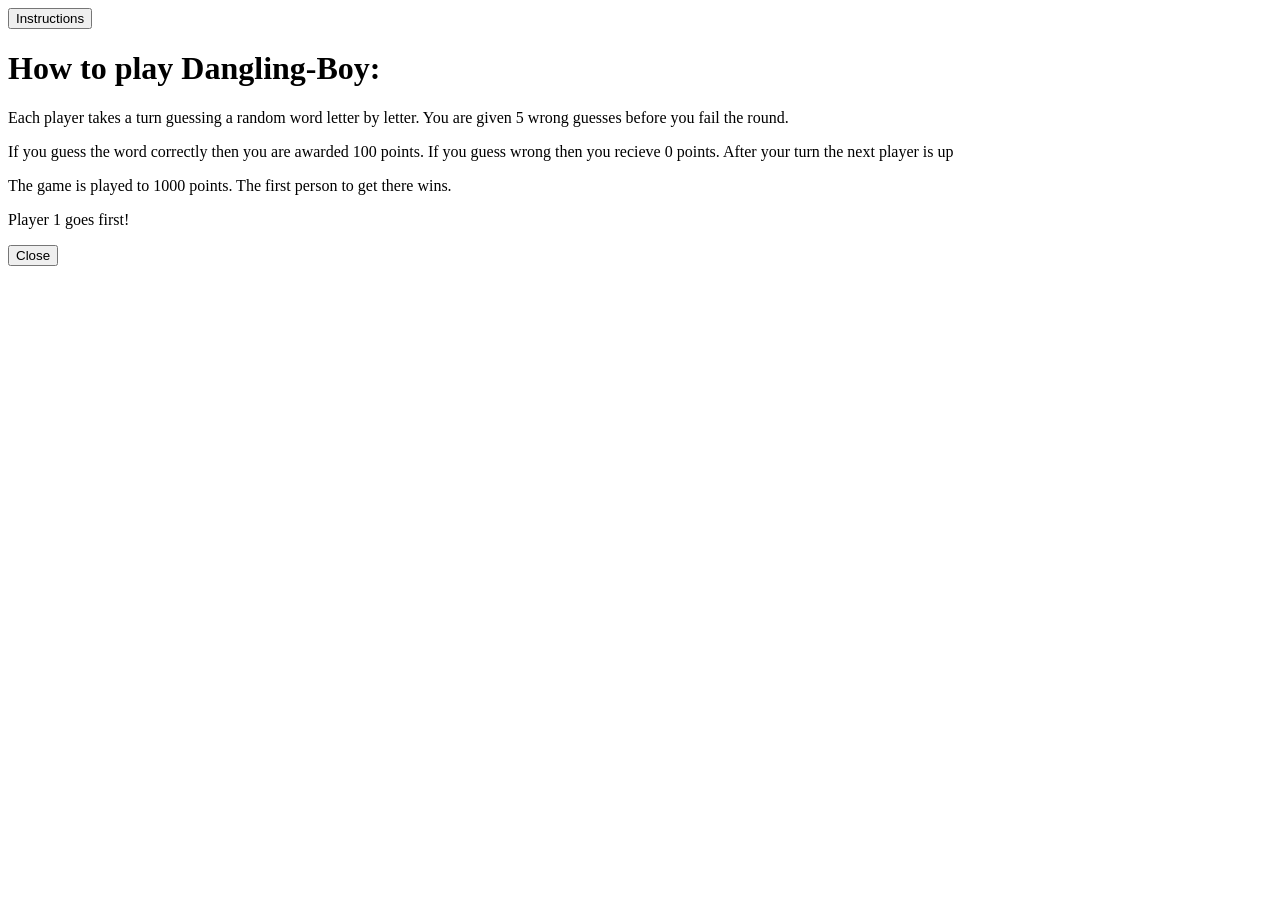
==== index.html @ 08b8f9a0 "add all header links and script also instructions div" ====
<!DOCTYPE html>
<html lang="en">
<head>
    <meta charset="UTF-8">
    <meta name="viewport" content="width=device-width, initial-scale=1.0">
    <title>Document</title>
    <link rel="stylesheet" href="style.css">
    <link href="https://fonts.googleapis.com/css2?family=Baloo+Tamma+2:wght@600&display=swap" rel="stylesheet">
    <script src="https://code.jquery.com/jquery-3.5.0.js" integrity="sha256-r/AaFHrszJtwpe+tHyNi/XCfMxYpbsRg2Uqn0x3s2zc=" crossorigin="anonymous" defer></script>
    <script src="app.js" defer></script>
    <title>Document</title>
</head>
<body>

    <div class="main-container">
        <div class="header">
            <button class="modal-buttons" id="openModal">Instructions</button>
            <div id="modal">
                <div id="modal-textbox">
                    <h1>How to play Dangling-Boy:</h1>
                    <p>Each player takes a turn guessing a random word letter by letter. You are given 5 wrong guesses before you fail the round.</p>
                    <p>If you guess the word correctly then you are awarded 100 points. If you guess wrong then you recieve 0 points. After your turn the next player is up</p>
                    <p>The game is played to 1000 points. The first person to get there wins.</p>
                    <p>Player 1 goes first!</p>
                    <div id="modal-footer">
                        <button class="modal-buttons" id="close" href="#">Close</button>
                    </div>
                </div>

            </div>
        </div>
    </div>
    
</body>
</html>
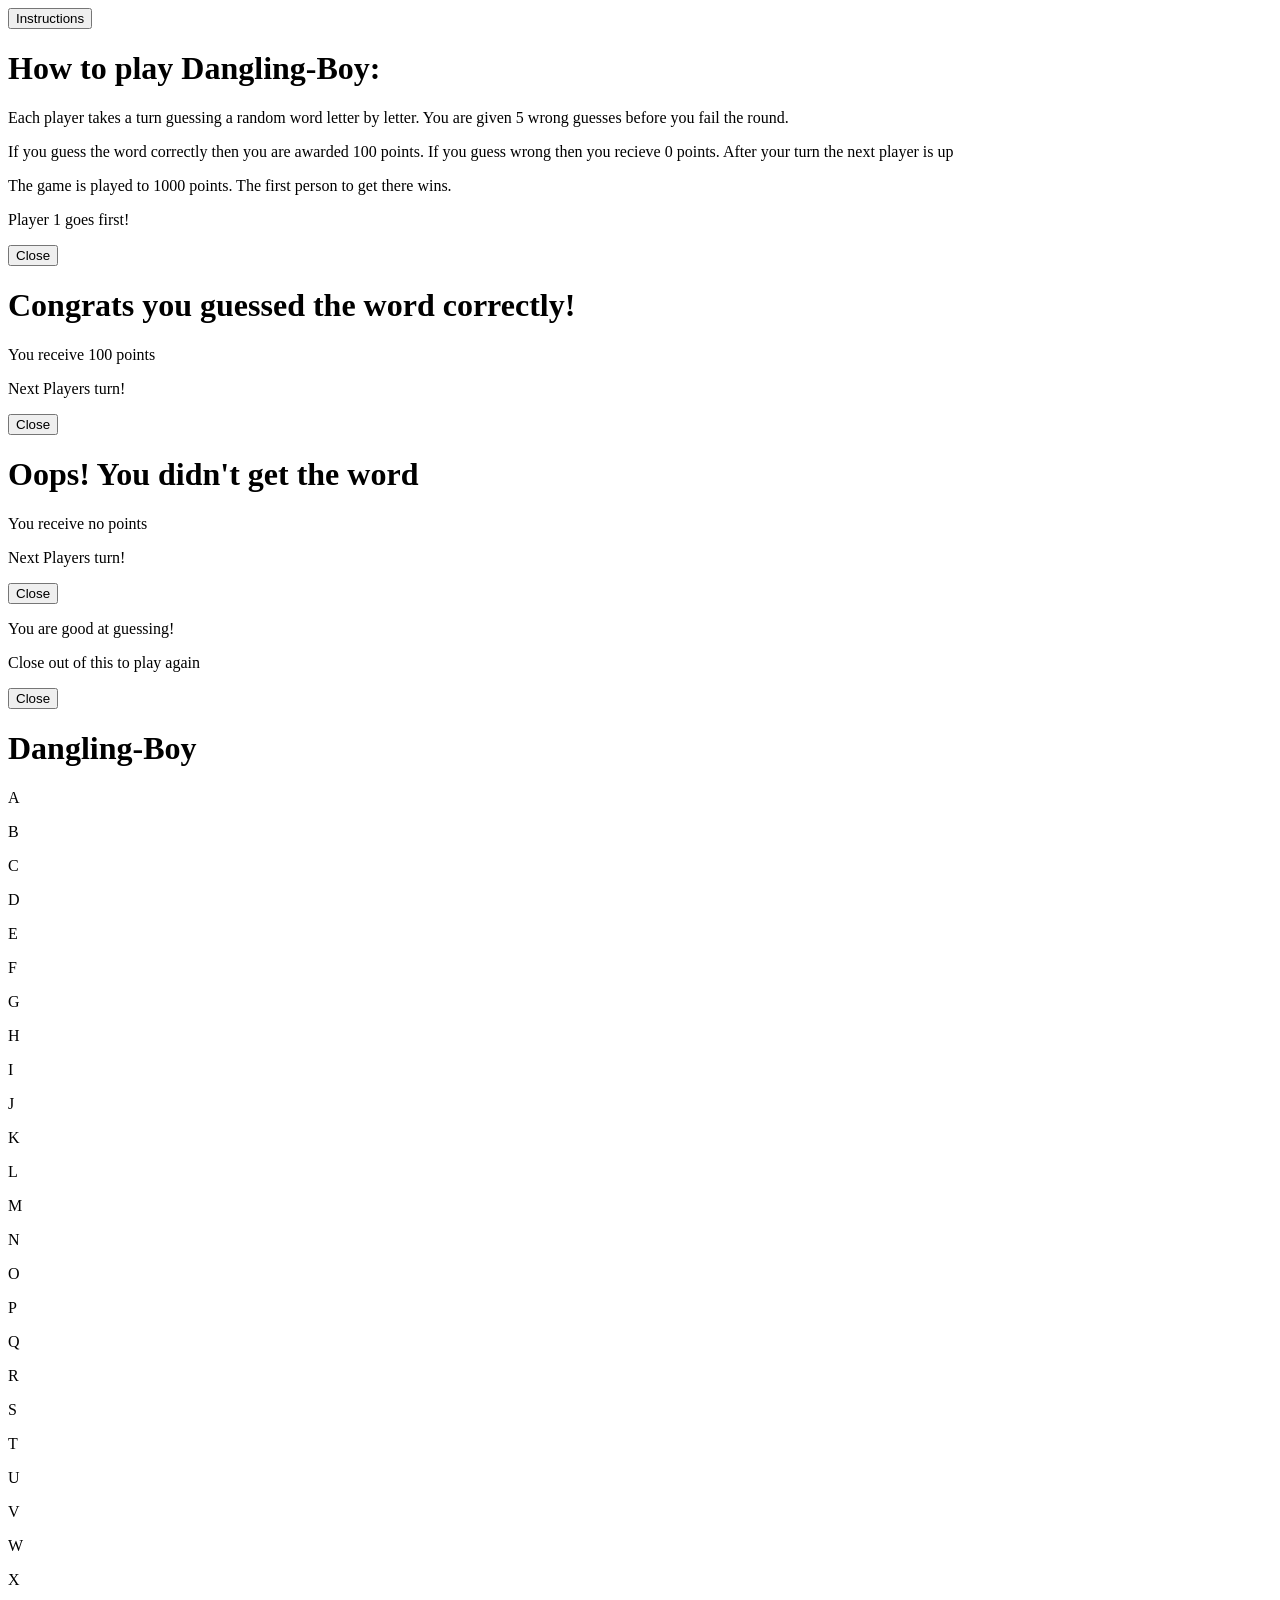
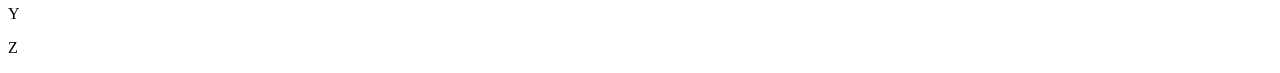
==== commit 29a97b5a: "create character bord" ====
--- a/index.html
+++ b/index.html
@@ -28,6 +28,148 @@
                 </div>
 
             </div>
+            <div id="modal2">
+                <div id="modal-textbox2">
+                    <h1>Congrats you guessed the word correctly!</h1>
+                    <p>You receive 100 points</p>
+                    <p>Next Players turn!</p>
+                    <div id="modal-footer2">
+                        <button class="modal-buttons2" id="close2" href="#">Close</button>
+                    </div>
+                </div>
+            </div>
+            <div id="modal3">
+                <div id="modal-textbox3">
+                    <h1>Oops! You didn't get the word</h1>
+                    <p>You receive no points</p>
+                    <p>Next Players turn!</p>
+                    <div id="modal-footer3">
+                        <button class="modal-buttons3" id="close3" href="#">Close</button>
+                    </div>
+                </div>
+            </div>
+            <div id="modal4">
+                <div id="modal-textbox4">
+                    <div class="win-modal-header">
+                    </div>
+                    <p>You are good at guessing!</p>
+                    <p>Close out of this to play again</p>
+                    <div id="modal-footer4">
+                        <button class="modal-buttons4" id="close4" href="#">Close</button>
+                    </div>
+                </div>
+            </div>
+            <h1 id="heading">Dangling-Boy</h1>
+        </div>
+        <div class="content">
+            <div class="btn-container">
+                <div class="btn-row">
+                    <div class="button">
+                        <p>A</p>
+                    </div>
+                    <div class="button">
+                        <p>B</p>
+                    </div>
+                    <div class="button">
+                        <p>C</p>
+                    </div>
+                </div>
+                <div class="btn-row">
+                    <div class="button">
+                        <p>D</p>
+                    </div>
+                    <div class="button">
+                        <p>E</p>
+                    </div>
+                    <div class="button">
+                        <p>F</p>    
+                    </div>
+                </div>
+                <div class="btn-row">
+                    <div class="button">
+                        <p>G</p>
+                    </div>
+                    <div class="button">
+                        <p>H</p>
+                    </div>
+                    <div class="button">
+                        <p>I</p>
+                    </div>
+                </div>
+                <div class="btn-row">
+                    <div class="button">
+                        <p>J</p>
+                    </div>
+                    <div class="button">
+                        <p>K</p>
+                    </div>
+                    <div class="button">
+                        <p>L</p>
+                    </div>
+                </div>
+                <div class="btn-row">
+                    <div class="button">
+                        <p>M</p>
+                    </div>
+                    <div class="button">
+                        <p>N</p>
+                    </div>
+                    <div class="button">
+                        <p>O</p>
+                    </div>
+                </div>
+                <div class="btn-row">
+                    <div class="button">
+                        <p>P</p>
+                    </div>
+                    <div class="button">
+                        <p>Q</p>
+                    </div>
+                    <div class="button">
+                       <p>R</p> 
+                    </div>
+                </div>
+                <div class="btn-row">
+                    <div class="button">
+                        <p>S</p>
+                    </div>
+                    <div class="button">
+                        <p>T</p>
+                    </div>
+                    <div class="button">
+                        <p>U</p>
+                    </div>
+                </div>
+                <div class="btn-row">
+                    <div class="button">
+                        <p>V</p>
+                    </div>
+                    <div class="button">
+                        <p>W</p>
+                    </div>
+                    <div class="button">
+                        <p>X</p>
+                    </div>
+                </div>
+                <div class="btn-row">
+                    <div class="button">
+                        <p>Y</p>
+                    </div>
+                    <div class="button">
+                        <p>Z</p>
+                    </div>
+                </div>
+            </div>
+ 
+
+
+
+
+
+
+
+
+            </div>
         </div>
     </div>
     
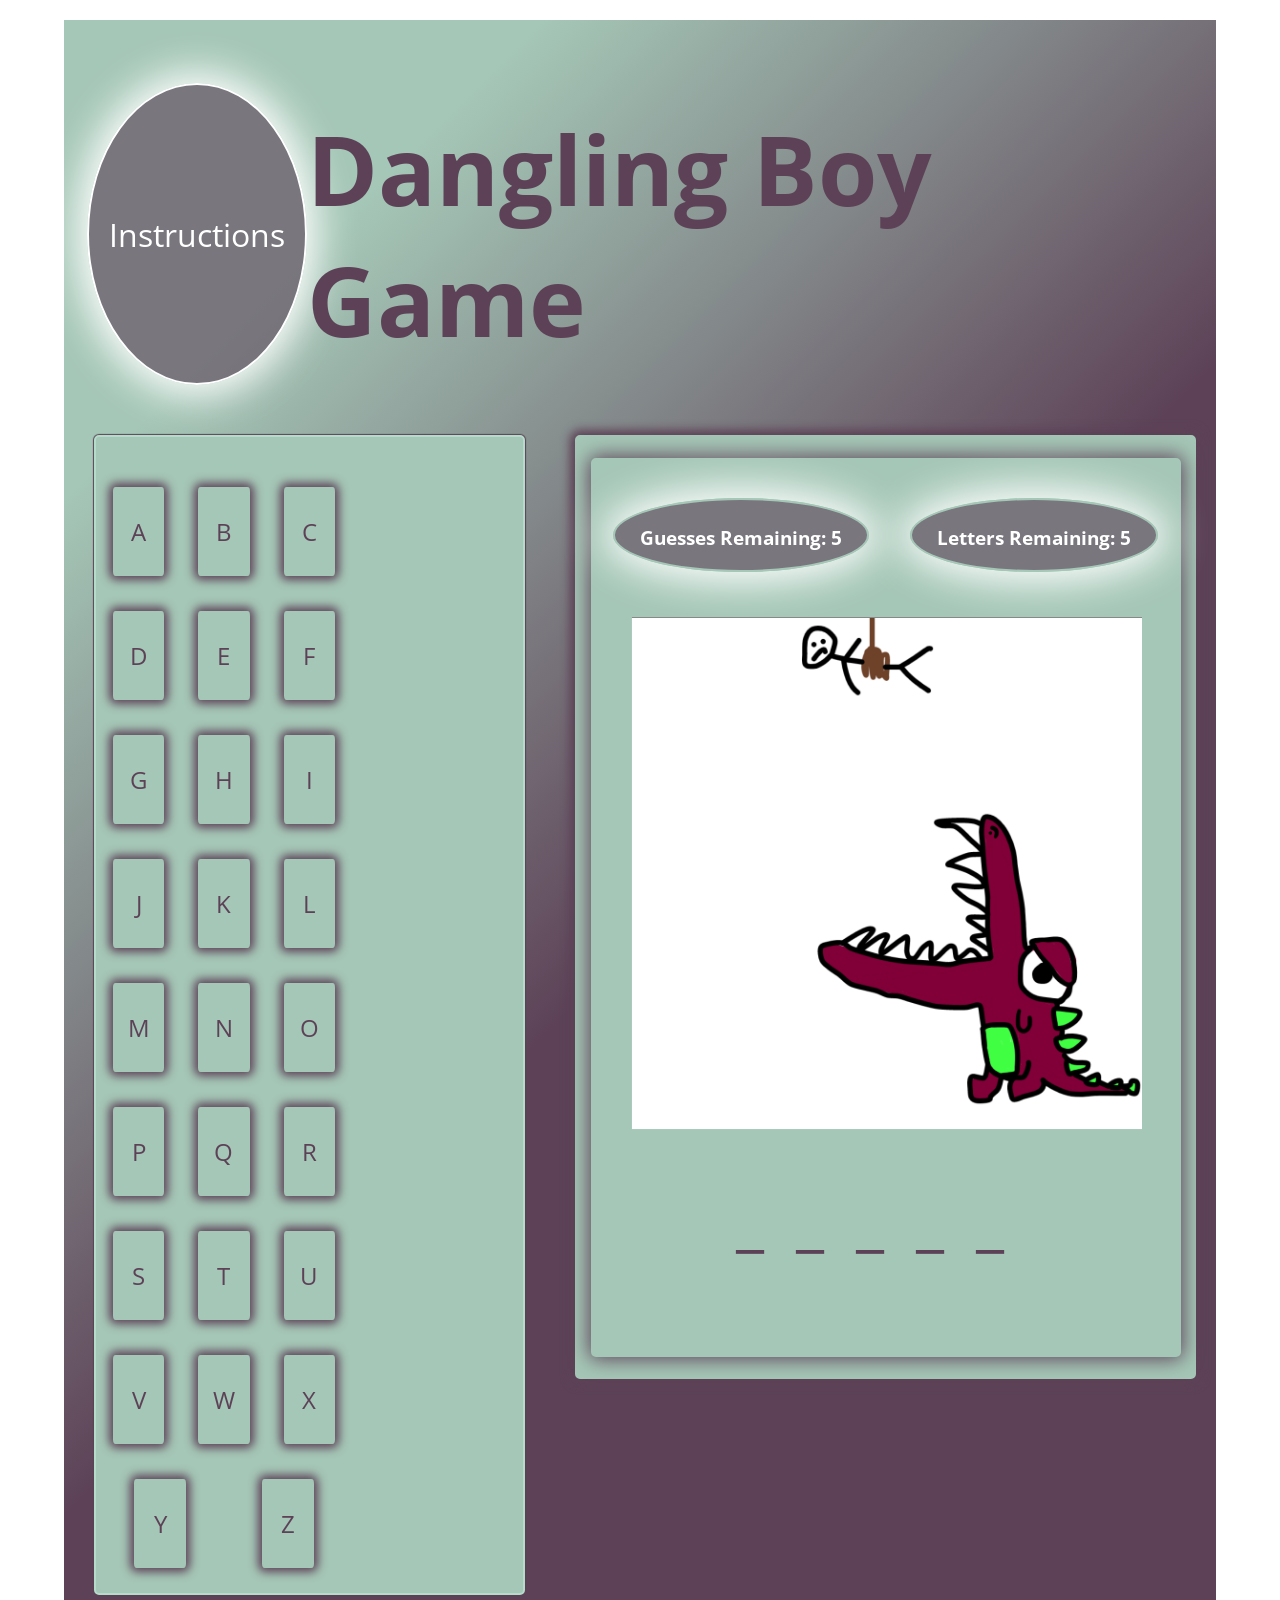
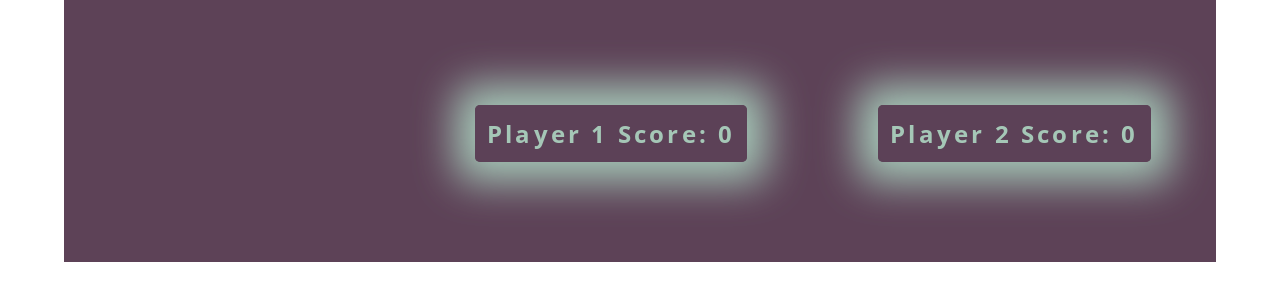
==== commit ac5ce810: "make style but its still need works" ====
--- a/index.html
+++ b/index.html
@@ -5,7 +5,7 @@
     <meta name="viewport" content="width=device-width, initial-scale=1.0">
     <title>Document</title>
     <link rel="stylesheet" href="style.css">
-    <link href="https://fonts.googleapis.com/css2?family=Baloo+Tamma+2:wght@600&display=swap" rel="stylesheet">
+    <link href="https://fonts.googleapis.com/css2?family=Open+Sans+Condensed:wght@300&display=swap" rel="stylesheet">
     <script src="https://code.jquery.com/jquery-3.5.0.js" integrity="sha256-r/AaFHrszJtwpe+tHyNi/XCfMxYpbsRg2Uqn0x3s2zc=" crossorigin="anonymous" defer></script>
     <script src="app.js" defer></script>
     <title>Document</title>
@@ -59,7 +59,7 @@
                     </div>
                 </div>
             </div>
-            <h1 id="heading">Dangling-Boy</h1>
+            <h1 id="heading">Dangling Boy Game</h1>
         </div>
         <div class="content">
             <div class="btn-container">
@@ -159,19 +159,33 @@
                         <p>Z</p>
                     </div>
                 </div>
+            </div> <div class="hangman-container">
+                <div class="inner-hangman-container">
+                    <div class="counter">
+
+                    </div>
+                    <div class="hangman">
+                        <div id="hangman-pictures" class="image1">
+                        </div>
+                    </div>
+                    <div class="guess-container">
+                    </div>
+                </div>
             </div>
- 
-
-
-
-
-
-
-
-
+        </div>
+        <div class="score-bar">
+            <div class="empty-space">
+            </div>
+            <div class="scores">
+                <div class="playerOne">
+                </div>
+                <div class="playerTwo">
+                </div>
             </div>
         </div>
     </div>
+
+</div>
     
 </body>
 </html>
--- a/style.css
+++ b/style.css
@@ -0,0 +1,361 @@
+@keyframes rainbow {
+    0% { color: rgb(157, 116, 116); }
+    11% { color: rgb(176, 105, 121); }
+    22% { color: rgb(191, 75, 91);}
+    33% { color: rgb(184, 96, 64);}
+    44% { color: rgb(181, 129, 65); }
+    55% { color: rgb(86, 199, 86); }
+    66% { color: rgb(175, 184, 80); }
+    77% { color: rgb(76, 106, 130); }
+    88% { color: rgb(132, 92, 145);}
+    100% { color: rgb(126, 87, 126); }
+  }
+* {
+    font-family: 'Open Sans Condensed', sans-serif;
+    padding:20px 0px;
+}
+body {
+    margin: 0;
+    padding: 0;
+}
+.main-container {
+    display: flex;
+    flex-direction: column;
+    background-color: #5d4257 ;
+    background-image: linear-gradient(315deg, #5d4257 50%, #a5c7b7 84%);
+    height: 90%;
+    width: 90%;
+    margin: 0 auto;
+    color: #5d4257;
+}
+.header {
+    display: flex;
+    justify-content: center;
+    margin-left: 2%;
+    margin-top: 2%;
+    font-size: 3rem;
+}
+#heading {
+    animation: rainbow;
+    animation-duration: 10s;
+    animation-iteration-count: infinite;
+    animation-timing-function: linear;
+}
+#modal {
+	background-color: rgba(93, 66, 87,0.4);
+	position: fixed;
+	top: 0;
+	left: 0;
+	height: 100%;
+	width: 100%;
+	z-index: 1;
+    overflow: auto;
+    font-size: .8rem;
+    display: none;
+}
+#modal-textbox {
+	background-color: #a5c7b7;
+	height: 550px;
+	width: 750px;
+	border-radius: 2px;
+	margin: 150px auto;
+    box-shadow: 0  0 4px 4px;
+    padding: 2%;
+    line-height: 300%;
+    font-size: .6rem;
+}
+#modal-footer {
+	text-align: right;
+}
+.modal-buttons { 
+	padding: 0px 20px;
+	background-color: rgba(93, 66, 87,.6);
+	border: none;
+	outline: none;
+	border-radius: 50%;
+    cursor: pointer;
+    border: 2px solid white;
+    box-shadow: 0  0 40px 10px;
+    font-size: 2rem; 
+    color: white;  
+}
+#modal-textbox p {
+    font-size: 1.7rem;
+}
+#modal-textbox h1 {
+    color: #a5c7b7;
+    font-size: 2rem;
+}
+#modal2 {
+	background-color:rgba(93, 66, 87,.6);
+	position: fixed;
+	top: 0;
+	left: 0;
+	height: 100%;
+	width: 100%;
+	z-index: 1;
+    overflow: auto;
+    font-size: .8rem;
+    display: none;
+}
+#modal-textbox2 {
+	background-color: rgb(93, 66, 87);
+	height: 350px;
+	width: 550px;
+	border-radius: 2px;
+	margin: 150px auto;
+    box-shadow: 0  0 4px 4px;
+    padding: 2%;
+    line-height: 300%;
+    font-size: .8rem;
+}
+#modal-footer2 {
+	text-align: right;
+}
+.modal-buttons2 {
+	padding: 14px 18px;
+	background-color: rgb(93, 66, 87);
+	border: none;
+	outline: none;
+	border-radius: 3px;
+    cursor: pointer;
+    border: 2px solid rgb(93, 66, 87);
+    box-shadow: 0  0 2px 2px;
+    font-size: 2rem;
+}
+#modal-textbox2 p {
+    font-size: 1.7rem;
+}
+#modal-textbox2 h1 {
+    color: #a5c7b7;
+    font-size: 2rem;
+}
+#modal3 {
+	background-color: rgb(93, 66, 87);
+	position: fixed;
+	top: 0;
+	left: 0;
+	height: 100%;
+	width: 100%;
+	z-index: 1;
+    overflow: auto;
+    font-size: .8rem;
+    display: none;
+}
+#modal-textbox3 {
+	background-color:rgb(93, 66, 87);
+	height: 350px;
+	width: 550px;
+	border-radius: 2px;
+	margin: 150px auto;
+    box-shadow: 0  0 4px 4px;
+    padding: 2%;
+    line-height: 300%;
+    font-size: .8rem;
+}
+#modal-footer3 {
+	text-align: right;
+}
+.modal-buttons3 {
+	padding: 14px 18px;
+	background-color:rgb(93, 66, 87);
+	border: none;
+	outline: none;
+	border-radius: 3px;
+    cursor: pointer;
+    border: 2px solid rgba(93, 66, 87,.6);
+    box-shadow: 0  0 2px 2px;
+    font-size: 2rem;
+}
+#modal-textbox3 p {
+    font-size: 1.7rem;
+}
+#modal-textbox3 h1 {
+    color: #a5c7b7;
+    font-size: 2rem;
+}
+#modal4 {
+	background-color: rgb(93, 66, 87);
+	position: fixed;
+	top: 0;
+	left: 0;
+	height: 100%;
+	width: 100%;
+	z-index: 1;
+    overflow: auto;
+    font-size: .8rem;
+    display: none;
+}
+#modal-textbox4 {
+    background-color: rgb(93, 66, 87);
+    /* #a5c7b7; */
+	height: 400px;
+	width: 500px;
+	border-radius: 2px;
+	margin: 150px auto;
+    box-shadow: 0  0 4px 4px;
+    padding: 2%;
+    line-height: 300%;
+    font-size: .8rem;
+    z-index: 1;
+}
+#modal-footer4 {
+	text-align: right;
+}
+.modal-buttons4 {
+	padding: 14px 18px;
+	background-color: rgb(93, 66, 87);
+	border: none;
+	outline: none;
+	border-radius: 3px;
+    cursor: pointer;
+    border: 2px solid rgb(93, 66, 87);
+    box-shadow: 0  0 2px 2px;
+    font-size: 2rem;
+}
+#modal-textbox4 p {
+    font-size: 1.7rem;
+}
+#modal-textbox4 h1 {
+    color: #a5c7b7;
+    font-size: 2rem;
+}
+h1 {
+    margin: 0 auto;
+}
+.content {
+    display: flex;
+}
+
+
+
+
+.btn-container {
+    display: flex;
+    flex-direction: column;
+    justify-content: space-evenly;
+    margin: 10px 30px;
+    background-color: #a5c7b7;
+    border-radius: 5px;
+    border: 2px solid #b5dcca;
+    box-shadow: 0 0 1px 1px;
+    
+    width: 45%;
+}
+.btn-row{
+    height: 6vh;
+    width: 20vw;
+    display: flex;
+    justify-content: space-around;
+    margin-top: 10px;
+    margin-bottom: 20px;
+}
+.button { 
+    display: flex;
+    justify-content: center;
+    align-items: center;
+    height: 90%;
+    width: 20%;
+    border-radius: 5%;
+    background-color: #a5c7b7;
+    box-shadow: 0 0 10px 4px;
+    font-size: 1.5rem;
+    cursor: pointer;
+}
+.hangman-container {
+    display: flex;
+    flex-direction: column;
+    justify-content: center;
+    width: 65%;
+    background-color:  #a5c7b7;
+    margin: 10px 20px;
+    height: 900px;
+    
+    border-radius: 5px;
+    border: 2px solid #a5c7b7;
+    box-shadow: 0 0 10px 5px;
+}
+.inner-hangman-container {
+    display: flex;
+    flex-direction: column;
+    width: 95%;
+    height: 95%;
+    margin-left: 2.2%;
+    background-color: #a5c7b7;
+    box-shadow: 0 0 20px 2px;
+    border-radius: 5px;
+    border: 2px solid #a5c7b7;
+}
+.counter {
+    display: flex;
+    margin: 0 0;
+    padding: 0 0;
+    justify-content: space-around;
+    height: 13%;
+}
+.guesses-remaining {
+    border: 2px solid #a5c7b7;
+    border-radius: 50%;
+    background-color:rgba(93, 66, 87,.6);
+    box-shadow: 0 0 40px 10px;
+    padding: 25px;
+    color: white;
+}
+.letters-remaining {
+    border: 2px solid #a5c7b7;
+    border-radius: 50%;
+    background-color:rgba(93, 66, 87,.6);
+    box-shadow: 0 0 40px 10px;
+    padding: 25px;
+    color: white;
+}
+.hangman {
+    height: 95%;
+    display: flex;
+    justify-content: center;
+    align-items: center;
+}
+#hangman-pictures {
+    height: 90%;
+    width: 90%;
+}
+.guess-container {
+    display: flex;
+    justify-content: center;
+    align-content: center;
+    height: 25%;
+    font-size: 5vw;
+    letter-spacing: 2rem;
+}
+/* .guess {
+    margin-bottom: 10%;
+} */
+.score-bar {
+    display: flex;
+    flex-direction: row;
+    /* margin-bottom: 5%;  */
+}
+.empty-space {
+    width: 30%;
+}
+.scores {
+    display: flex;
+    flex-direction: row;
+    justify-content: space-around;
+    width: 70%;
+    letter-spacing: .2rem;
+}
+.scores h2 {
+    border: 2px solid rgba(93, 66, 87,.6);
+    border-radius: 5px;
+    background-color:rgba(93, 66, 87,.6);
+    box-shadow: 0 0 40px 20px;
+    padding: 10px;
+    color: #a5c7b7;
+}
+.image1 {
+    background-image: url(img/first.png);
+    background-size: contain;
+    background-repeat: no-repeat;
+    background-position: center;
+}
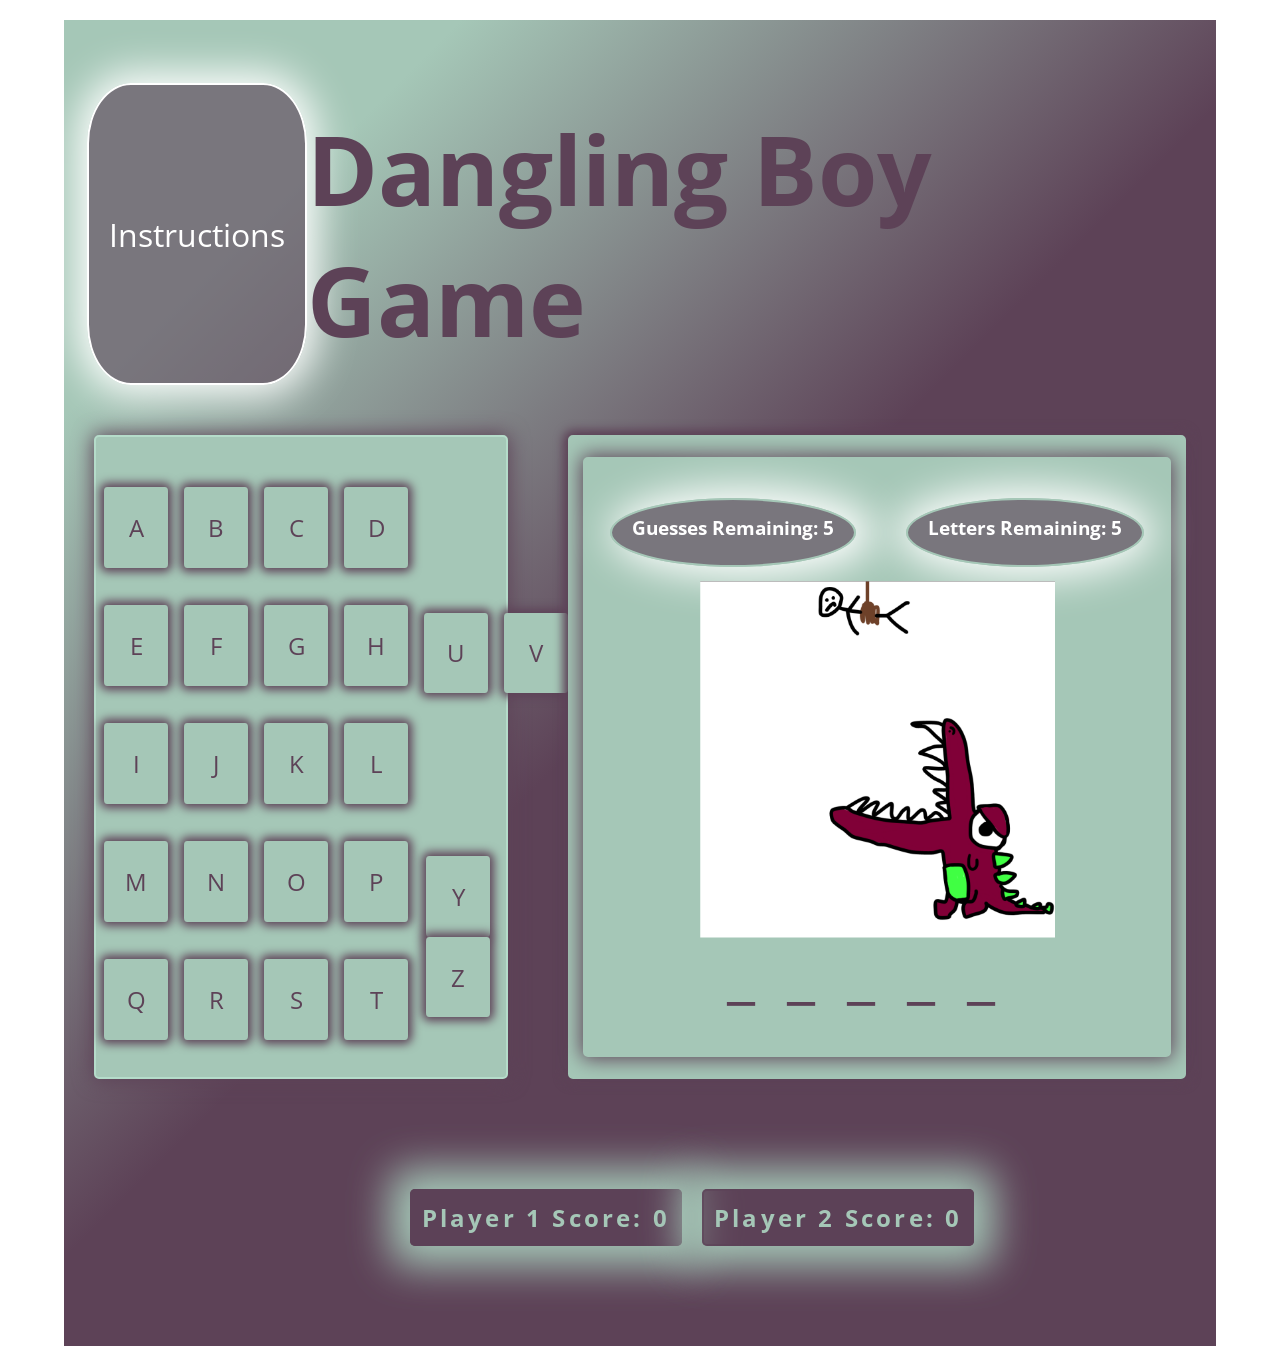
==== commit bef2af19: "make style" ====
--- a/index.html
+++ b/index.html
@@ -18,21 +18,20 @@
             <div id="modal">
                 <div id="modal-textbox">
                     <h1>How to play Dangling-Boy:</h1>
-                    <p>Each player takes a turn guessing a random word letter by letter. You are given 5 wrong guesses before you fail the round.</p>
-                    <p>If you guess the word correctly then you are awarded 100 points. If you guess wrong then you recieve 0 points. After your turn the next player is up</p>
-                    <p>The game is played to 1000 points. The first person to get there wins.</p>
-                    <p>Player 1 goes first!</p>
+                    <p>Each player takes a turn guessing a random word letter by letter. You are given 5 wrong guesses before you fail the round.
+                    <br/>If you guess the word correctly then you are awarded 100 points. If you guess wrong then you recieve 0 points. After your turn the next player is up<br/>
+                    The game is played to 1000 points. The first person to get there wins.
+                    <br/>Player 1 goes first!</p>
                     <div id="modal-footer">
                         <button class="modal-buttons" id="close" href="#">Close</button>
                     </div>
                 </div>
-
             </div>
             <div id="modal2">
                 <div id="modal-textbox2">
-                    <h1>Congrats you guessed the word correctly!</h1>
-                    <p>You receive 100 points</p>
-                    <p>Next Players turn!</p>
+                    <p>Congrats you guessed the word correctly!<br/>
+                    You receive 100 points
+                    <br/>Next Players turn!</p>
                     <div id="modal-footer2">
                         <button class="modal-buttons2" id="close2" href="#">Close</button>
                     </div>
@@ -40,9 +39,8 @@
             </div>
             <div id="modal3">
                 <div id="modal-textbox3">
-                    <h1>Oops! You didn't get the word</h1>
-                    <p>You receive no points</p>
-                    <p>Next Players turn!</p>
+                    <p>Oops! You didn't get the word
+                    <br>You receive no points<br/>Next Players turn!</p>
                     <div id="modal-footer3">
                         <button class="modal-buttons3" id="close3" href="#">Close</button>
                     </div>
@@ -52,8 +50,8 @@
                 <div id="modal-textbox4">
                     <div class="win-modal-header">
                     </div>
-                    <p>You are good at guessing!</p>
-                    <p>Close out of this to play again</p>
+                    <p>You are good at guessing!<br/>
+                    Close out of this to play again</p>
                     <div id="modal-footer4">
                         <button class="modal-buttons4" id="close4" href="#">Close</button>
                     </div>
@@ -73,30 +71,28 @@
                     <div class="button">
                         <p>C</p>
                     </div>
-                </div>
-                <div class="btn-row">
                     <div class="button">
                         <p>D</p>
                     </div>
+                </div>
+                <div class="btn-row">
                     <div class="button">
                         <p>E</p>
                     </div>
                     <div class="button">
                         <p>F</p>    
                     </div>
-                </div>
-                <div class="btn-row">
                     <div class="button">
                         <p>G</p>
                     </div>
                     <div class="button">
                         <p>H</p>
                     </div>
+                </div>
+                <div class="btn-row">
                     <div class="button">
                         <p>I</p>
                     </div>
-                </div>
-                <div class="btn-row">
                     <div class="button">
                         <p>J</p>
                     </div>
@@ -117,30 +113,28 @@
                     <div class="button">
                         <p>O</p>
                     </div>
-                </div>
-                <div class="btn-row">
                     <div class="button">
                         <p>P</p>
                     </div>
+                </div>
+                <div class="btn-row">
                     <div class="button">
                         <p>Q</p>
                     </div>
                     <div class="button">
                        <p>R</p> 
                     </div>
-                </div>
-                <div class="btn-row">
                     <div class="button">
                         <p>S</p>
                     </div>
                     <div class="button">
                         <p>T</p>
                     </div>
+                </div>
+                <div class="btn-row">
                     <div class="button">
                         <p>U</p>
                     </div>
-                </div>
-                <div class="btn-row">
                     <div class="button">
                         <p>V</p>
                     </div>
@@ -151,9 +145,9 @@
                         <p>X</p>
                     </div>
                 </div>
-                <div class="btn-row">
+                <div class="btn-r">
                     <div class="button">
-                        <p>Y</p>
+                        <p class="last">Y</p>
                     </div>
                     <div class="button">
                         <p>Z</p>
--- a/style.css
+++ b/style.css
@@ -55,7 +55,7 @@
 }
 #modal-textbox {
 	background-color: #a5c7b7;
-	height: 550px;
+	height: 350px;
 	width: 750px;
 	border-radius: 2px;
 	margin: 150px auto;
@@ -72,7 +72,7 @@
 	background-color: rgba(93, 66, 87,.6);
 	border: none;
 	outline: none;
-	border-radius: 50%;
+	border-radius: 20%;
     cursor: pointer;
     border: 2px solid white;
     box-shadow: 0  0 40px 10px;
@@ -80,14 +80,14 @@
     color: white;  
 }
 #modal-textbox p {
-    font-size: 1.7rem;
+    font-size: 1.4rem;
 }
 #modal-textbox h1 {
-    color: #a5c7b7;
-    font-size: 2rem;
+    color: white;
+    font-size: 1.6rem;
 }
 #modal2 {
-	background-color:rgba(93, 66, 87,.6);
+    background-color:rgba(93, 66, 87,.6);
 	position: fixed;
 	top: 0;
 	left: 0;
@@ -99,8 +99,8 @@
     display: none;
 }
 #modal-textbox2 {
-	background-color: rgb(93, 66, 87);
-	height: 350px;
+    background-color: rgb(93, 66, 87);
+	height: 250px;
 	width: 550px;
 	border-radius: 2px;
 	margin: 150px auto;
@@ -113,25 +113,27 @@
 	text-align: right;
 }
 .modal-buttons2 {
-	padding: 14px 18px;
-	background-color: rgb(93, 66, 87);
+    padding: 0px 20px;
+	background-color: rgba(93, 66, 87,.6);
 	border: none;
 	outline: none;
-	border-radius: 3px;
-    cursor: pointer;
-    border: 2px solid rgb(93, 66, 87);
-    box-shadow: 0  0 2px 2px;
+	border-radius: 20%;
+    cursor: pointer;
+    border: 2px solid white;
+    box-shadow: 0  0 40px 10px;
+    font-size: 2rem; 
+    color: white; 
+}
+#modal-textbox2 p {
+    font-size: 1.9rem;
+    color: #a5c7b7;
+}
+#modal-textbox2 h1 {
+    color: #a5c7b7;
     font-size: 2rem;
 }
-#modal-textbox2 p {
-    font-size: 1.7rem;
-}
-#modal-textbox2 h1 {
-    color: #a5c7b7;
-    font-size: 2rem;
-}
 #modal3 {
-	background-color: rgb(93, 66, 87);
+    background-color:rgba(93, 66, 87,.6);
 	position: fixed;
 	top: 0;
 	left: 0;
@@ -143,8 +145,8 @@
     display: none;
 }
 #modal-textbox3 {
-	background-color:rgb(93, 66, 87);
-	height: 350px;
+    background-color: rgb(93, 66, 87);
+	height: 250px;
 	width: 550px;
 	border-radius: 2px;
 	margin: 150px auto;
@@ -157,25 +159,23 @@
 	text-align: right;
 }
 .modal-buttons3 {
-	padding: 14px 18px;
-	background-color:rgb(93, 66, 87);
+	padding: 0px 20px;
+	background-color: rgba(93, 66, 87,.6);
 	border: none;
 	outline: none;
-	border-radius: 3px;
-    cursor: pointer;
-    border: 2px solid rgba(93, 66, 87,.6);
-    box-shadow: 0  0 2px 2px;
-    font-size: 2rem;
+	border-radius: 20%;
+    cursor: pointer;
+    border: 2px solid white;
+    box-shadow: 0  0 40px 10px;
+    font-size: 2rem; 
+    color: white;  
 }
 #modal-textbox3 p {
-    font-size: 1.7rem;
-}
-#modal-textbox3 h1 {
-    color: #a5c7b7;
-    font-size: 2rem;
+    font-size: 1.9rem;
+    color: #a5c7b7;
 }
 #modal4 {
-	background-color: rgb(93, 66, 87);
+    background-color:rgba(93, 66, 87,.6);
 	position: fixed;
 	top: 0;
 	left: 0;
@@ -188,38 +188,35 @@
 }
 #modal-textbox4 {
     background-color: rgb(93, 66, 87);
-    /* #a5c7b7; */
-	height: 400px;
-	width: 500px;
+	height: 250px;
+	width: 550px;
 	border-radius: 2px;
 	margin: 150px auto;
     box-shadow: 0  0 4px 4px;
     padding: 2%;
     line-height: 300%;
     font-size: .8rem;
-    z-index: 1;
 }
 #modal-footer4 {
 	text-align: right;
 }
 .modal-buttons4 {
-	padding: 14px 18px;
-	background-color: rgb(93, 66, 87);
+	padding: 0px 20px;
+	background-color: rgba(93, 66, 87,.6);
 	border: none;
 	outline: none;
-	border-radius: 3px;
-    cursor: pointer;
-    border: 2px solid rgb(93, 66, 87);
-    box-shadow: 0  0 2px 2px;
-    font-size: 2rem;
+	border-radius: 20%;
+    cursor: pointer;
+    border: 2px solid white;
+    box-shadow: 0  0 40px 10px;
+    font-size: 2rem; 
+    color: white; 
 }
 #modal-textbox4 p {
-    font-size: 1.7rem;
-}
-#modal-textbox4 h1 {
-    color: #a5c7b7;
-    font-size: 2rem;
-}
+    font-size: 1.9rem;
+    color: #a5c7b7;
+}
+
 h1 {
     margin: 0 auto;
 }
@@ -238,17 +235,23 @@
     background-color: #a5c7b7;
     border-radius: 5px;
     border: 2px solid #b5dcca;
-    box-shadow: 0 0 1px 1px;
-    
-    width: 45%;
+    box-shadow: 0 0 20px 1px;  
+    width: 50%;
+    height: 600px;
+    flex-wrap: wrap;
 }
 .btn-row{
-    height: 6vh;
-    width: 20vw;
-    display: flex;
-    justify-content: space-around;
-    margin-top: 10px;
-    margin-bottom: 20px;
+    height: 5vh;
+    width: 25vw;
+    display: flex;
+    justify-content: space-around;  
+    margin-bottom: 23px;
+}
+.btn-r{
+    justify-content: space-around; 
+    height: 5vh;
+    width: 25vw; 
+    padding-left: 10px;
 }
 .button { 
     display: flex;
@@ -261,16 +264,16 @@
     box-shadow: 0 0 10px 4px;
     font-size: 1.5rem;
     cursor: pointer;
+  
 }
 .hangman-container {
     display: flex;
     flex-direction: column;
     justify-content: center;
-    width: 65%;
+    width: 75%;
     background-color:  #a5c7b7;
-    margin: 10px 20px;
-    height: 900px;
-    
+    margin: 10px 30px 0px 30px;
+    height: 600px;
     border-radius: 5px;
     border: 2px solid #a5c7b7;
     box-shadow: 0 0 10px 5px;
@@ -297,16 +300,17 @@
     border: 2px solid #a5c7b7;
     border-radius: 50%;
     background-color:rgba(93, 66, 87,.6);
-    box-shadow: 0 0 40px 10px;
-    padding: 25px;
+    box-shadow: 10px 0px 40px 10px;
+    padding: 15px 20px 50px 20px;
     color: white;
+    
 }
 .letters-remaining {
     border: 2px solid #a5c7b7;
     border-radius: 50%;
     background-color:rgba(93, 66, 87,.6);
     box-shadow: 0 0 40px 10px;
-    padding: 25px;
+    padding: 15px 20px 50px 20px;
     color: white;
 }
 .hangman {
@@ -316,8 +320,9 @@
     align-items: center;
 }
 #hangman-pictures {
-    height: 90%;
-    width: 90%;
+    height: 100%;
+    width: 120%;
+    margin-top: 60px;
 }
 .guess-container {
     display: flex;
@@ -341,9 +346,11 @@
 .scores {
     display: flex;
     flex-direction: row;
-    justify-content: space-around;
+    /* justify-content: space-between; */
     width: 70%;
     letter-spacing: .2rem;
+    
+   
 }
 .scores h2 {
     border: 2px solid rgba(93, 66, 87,.6);
@@ -358,4 +365,7 @@
     background-size: contain;
     background-repeat: no-repeat;
     background-position: center;
+}
+.playerTwo{
+    padding-left: 20px;
 }
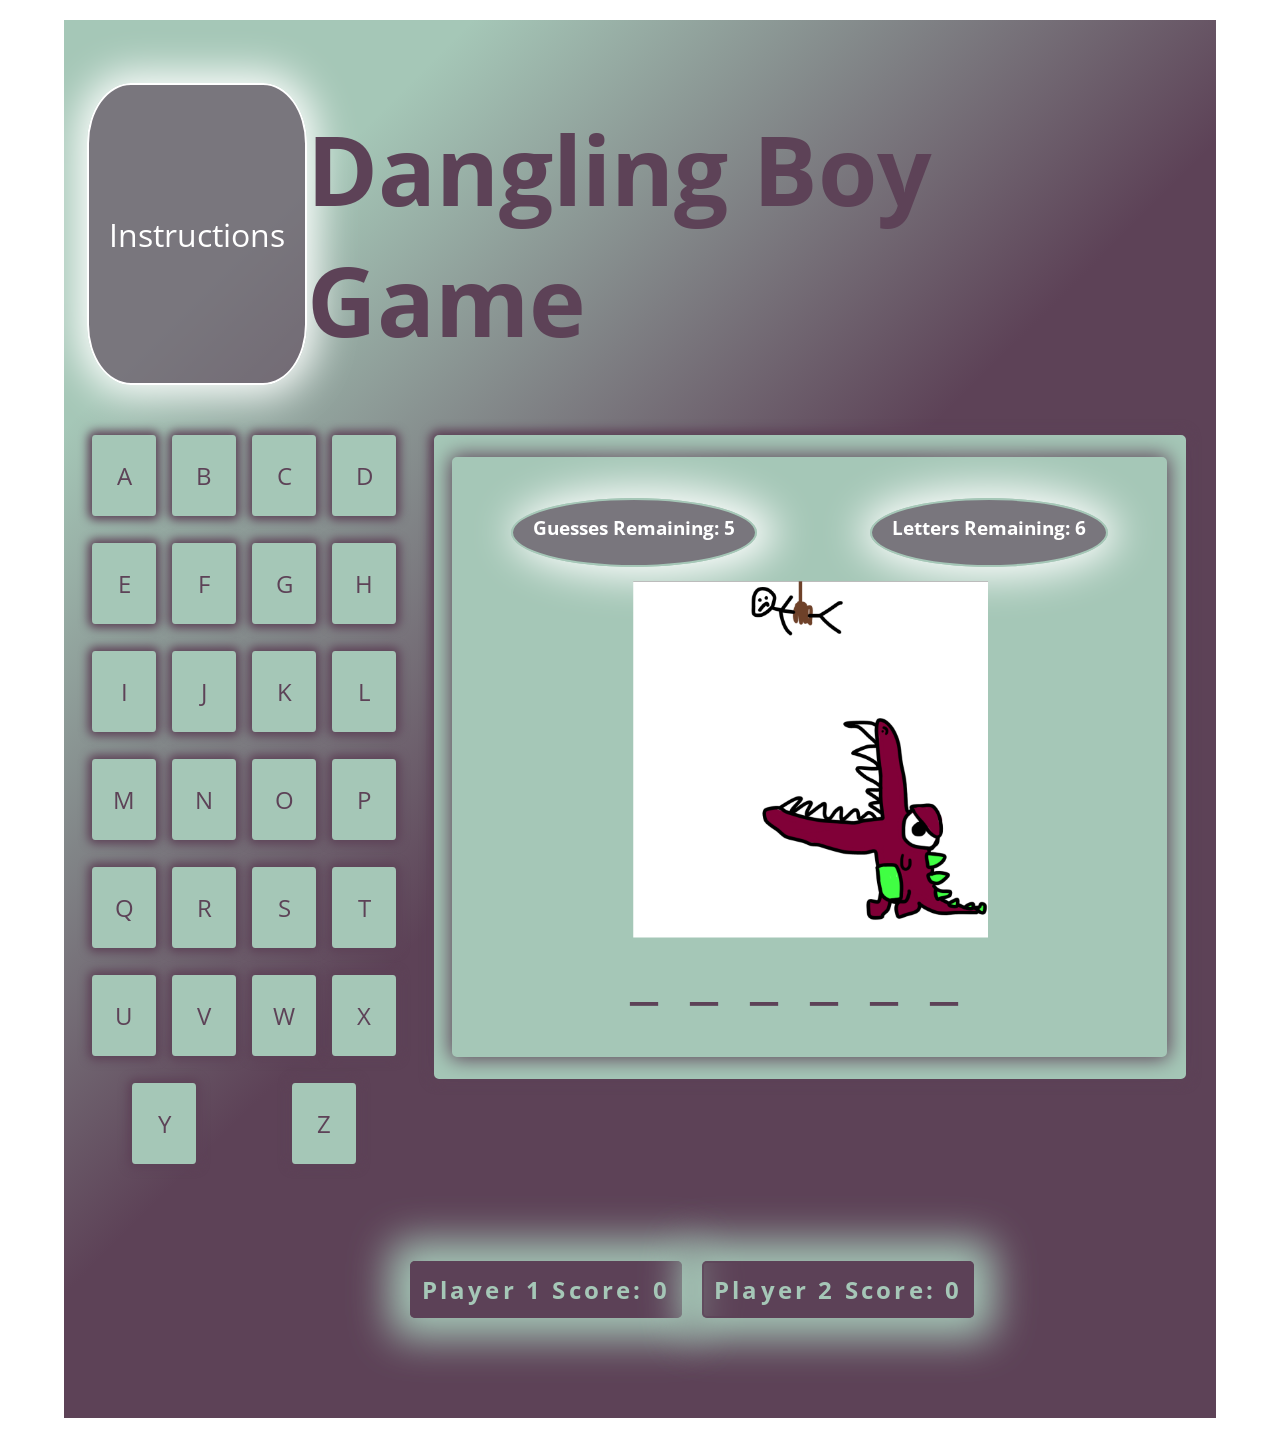
==== commit 23c6d8e0: "make style" ====
--- a/index.html
+++ b/index.html
@@ -60,7 +60,7 @@
             <h1 id="heading">Dangling Boy Game</h1>
         </div>
         <div class="content">
-            <div class="btn-container">
+            <div class="btcontainer">
                 <div class="btn-row">
                     <div class="button">
                         <p>A</p>
@@ -145,7 +145,7 @@
                         <p>X</p>
                     </div>
                 </div>
-                <div class="btn-r">
+                <div class="btn-row">
                     <div class="button">
                         <p class="last">Y</p>
                     </div>
--- a/style.css
+++ b/style.css
@@ -128,10 +128,6 @@
     font-size: 1.9rem;
     color: #a5c7b7;
 }
-#modal-textbox2 h1 {
-    color: #a5c7b7;
-    font-size: 2rem;
-}
 #modal3 {
     background-color:rgba(93, 66, 87,.6);
 	position: fixed;
@@ -216,18 +212,18 @@
     font-size: 1.9rem;
     color: #a5c7b7;
 }
-
 h1 {
     margin: 0 auto;
 }
 .content {
     display: flex;
-}
-
-
-
-
-.btn-container {
+   
+}
+.btcontainer{
+    margin-left: 20px;
+    margin-top: -30px;
+}
+/* .btn-container {
     display: flex;
     flex-direction: column;
     justify-content: space-evenly;
@@ -239,19 +235,13 @@
     width: 50%;
     height: 600px;
     flex-wrap: wrap;
-}
+} */
 .btn-row{
     height: 5vh;
     width: 25vw;
     display: flex;
     justify-content: space-around;  
     margin-bottom: 23px;
-}
-.btn-r{
-    justify-content: space-around; 
-    height: 5vh;
-    width: 25vw; 
-    padding-left: 10px;
 }
 .button { 
     display: flex;
@@ -348,9 +338,8 @@
     flex-direction: row;
     /* justify-content: space-between; */
     width: 70%;
-    letter-spacing: .2rem;
-    
-   
+    letter-spacing: .2rem;  
+    margin-top: -30px;
 }
 .scores h2 {
     border: 2px solid rgba(93, 66, 87,.6);
